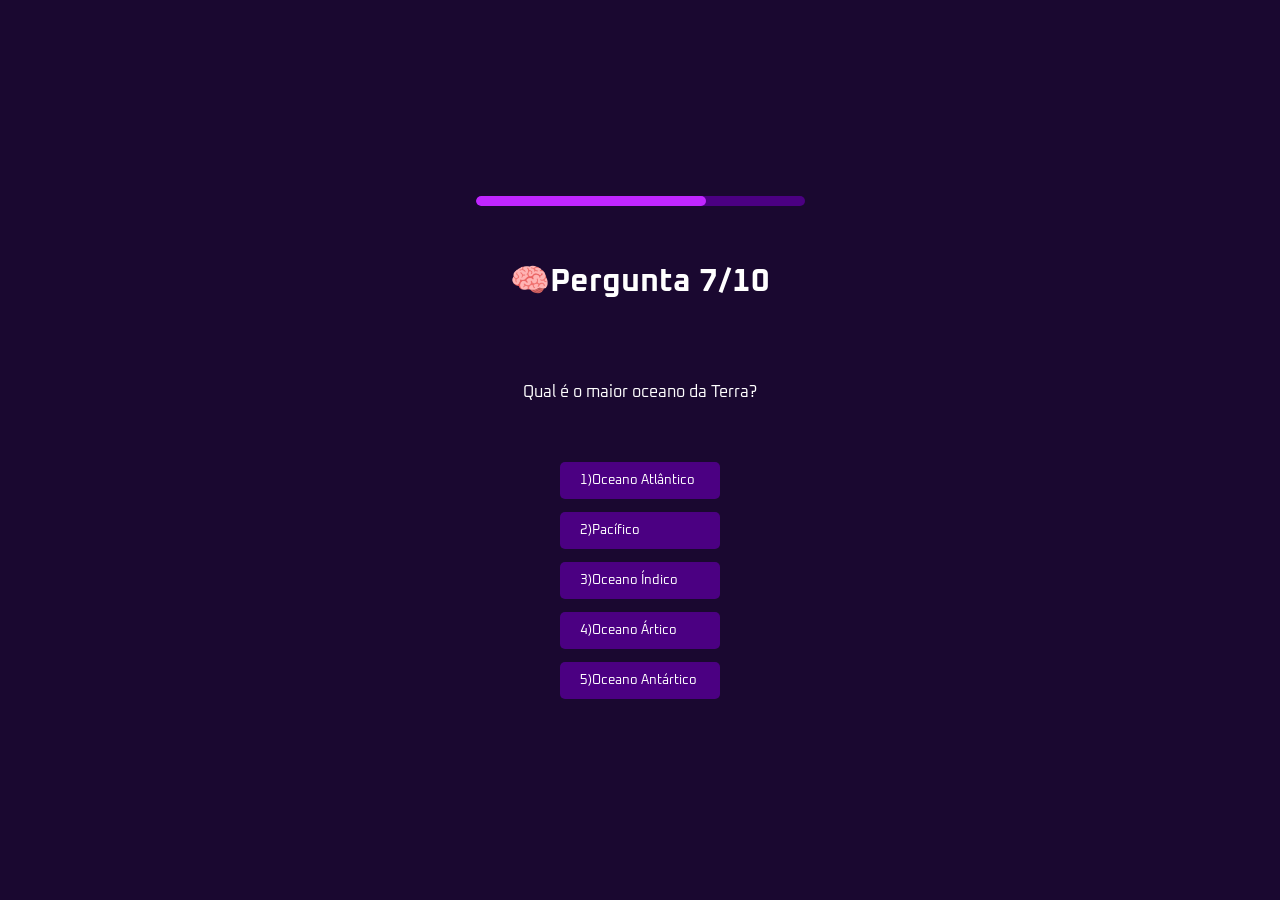
==== pergunta7.html @ 73e8da60 "primeiro-projeto-solo" ====
<!DOCTYPE html>
<html lang="pt-BR">

<head>
    <meta charset="UTF-8">
    <meta name="viewport" content="width=device-width, initial-scale=1.0">
    <link rel="stylesheet" href="perguntas.css">
    <title>perguntas</title>
</head>

<body>

    <div class="quiz">

        <div class="barra">

            <div class="progresso"></div>

        </div>

        <div class="pergunta">
            <h1>🧠Pergunta 7/10</h1>

            <p>Qual é o maior oceano da Terra?</p>
        </div>

        <div class="botoes">
            <button class="botao">1)Oceano Atlântico</button>
            <button class="botao" id="correta">2)Pacífico</button>
            <button class="botao">3)Oceano Índico </button>
            <button class="botao">4)Oceano Ártico</button>  
            <button class="botao">5)Oceano Antártico</button>
        </div>

        <script src="./scripts.js"></script>
</body>

</html>
---- perguntas.css ----
@import url('https://fonts.googleapis.com/css2?family=Oxanium:wght@400;500;600;700;800&display=swap');
* {
    margin: 0;
    padding: 0;
    box-sizing: border-box;
    font-family: "Oxanium", sans-serif;
    background-color: #1A0830;
}

body {
    display: flex;
    justify-content: center;
    align-items: center;
    height: 100vh;
}

.barra {
    width: 329px;
    height: 10px;
    background-color: #4B0082;
    border-radius: 10px;
    overflow: hidden;
}

.progresso {
    width: 10%;
    height: 100%;
    background-color: #C026FF;
    border-radius: 10px;
    transition: width 0.5s ease-in-out;
}
    
.quiz{
    display: flex;
    flex-direction: column;
    justify-content: center;
    align-items: center;
    gap: 55px;
    height: auto;
    width: auto;
}

.pergunta{
    display: flex;
    flex-direction: column;
    justify-content: center;
    align-items: center;
    gap: 80px;
    color: white;
}

.botoes{
    display: flex;
    flex-direction: column;
    justify-content: center;
    align-items: center;
    gap: 3px;
}

.botao{
    display: flex;
    background-color: #4B0082;
    color: white;
    border: none;
    padding: 10px 20px;
    margin: 5px;
    border-radius: 5px;
    cursor: pointer;
    color: white;
    width: 160px;
    text-decoration: none;
}

.botao:hover{
    background-color: #6A0DAD;
}

.botao:active{
    background-color: #ff00ff;
}

.susto {
    width: 60%;
    max-width: 650px;
    position: fixed;
    top: 50%;
    left: 50%;
    transform: translate(-50%, -50%);
    z-index: 10;
    display: none;
}

.susto img {    
    width: 100%;
    height: auto;
    display: block;
}
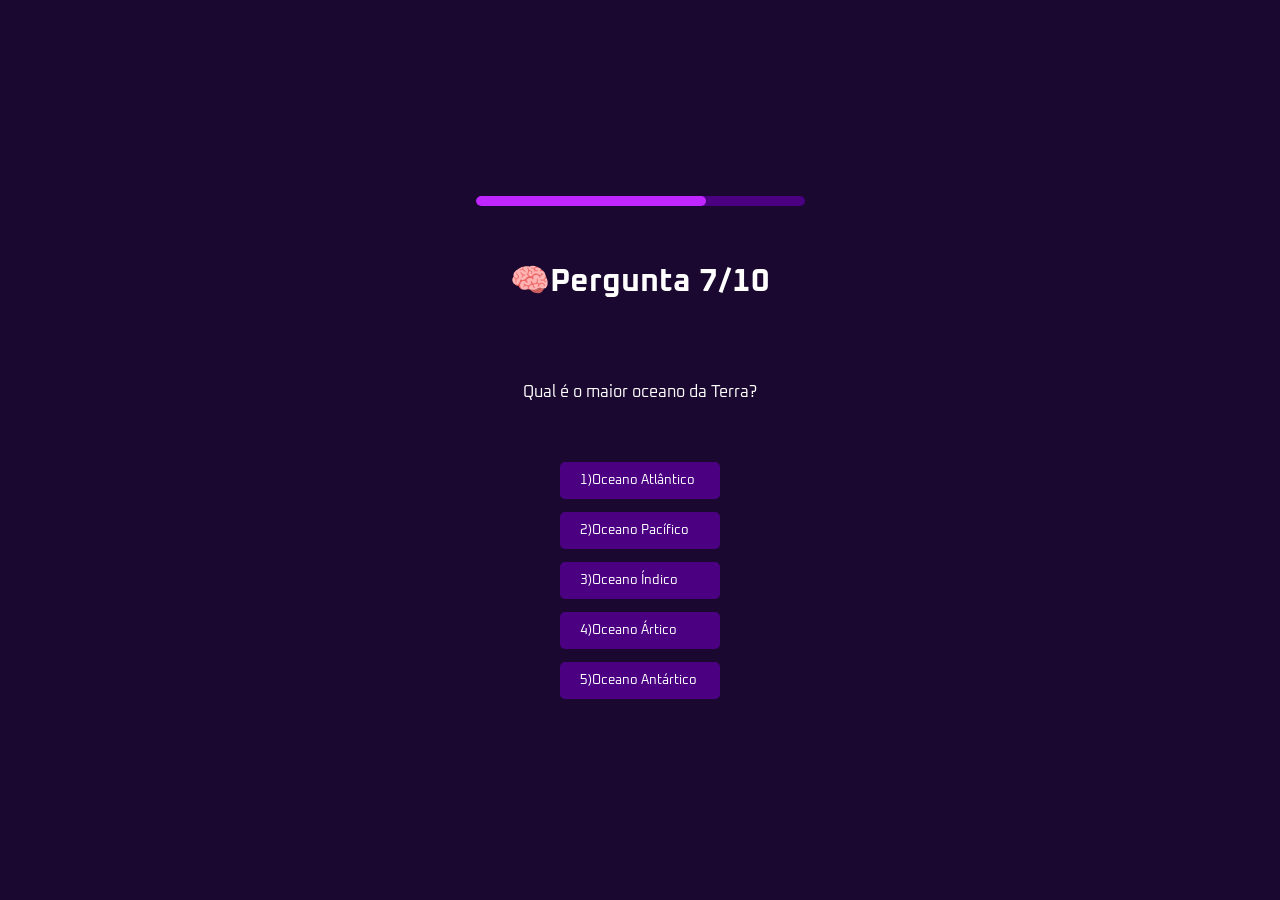
==== commit bcfaa0ee: "commit-Q7" ====
--- a/pergunta7.html
+++ b/pergunta7.html
@@ -26,7 +26,7 @@
 
         <div class="botoes">
             <button class="botao">1)Oceano Atlântico</button>
-            <button class="botao" id="correta">2)Pacífico</button>
+            <button class="botao" id="correta">2)Oceano Pacífico</button>
             <button class="botao">3)Oceano Índico </button>
             <button class="botao">4)Oceano Ártico</button>  
             <button class="botao">5)Oceano Antártico</button>
